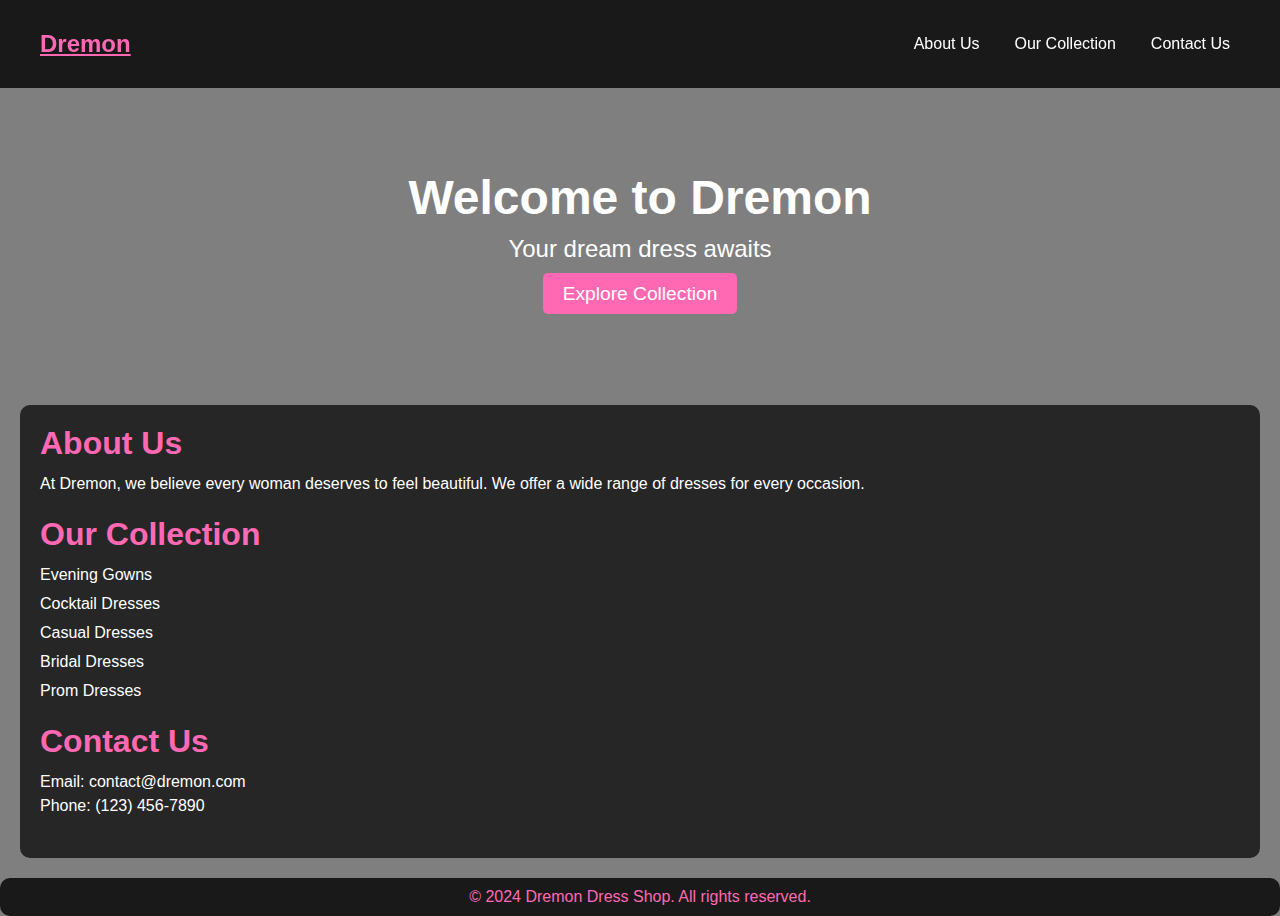
==== index.html @ 7992b868 "Task 01" ====
<!DOCTYPE html>
<html lang="en">
<head>
    <meta charset="UTF-8">
    <meta name="viewport" content="width=device-width, initial-scale=1.0">
    <title>Dremon Dress Shop</title>
    <link rel="stylesheet" href="styles.css">
</head>
<body>
    <div class="overlay"></div>
    <nav class="navbar">
        <div class="container">
            <a href="#" class="logo">Dremon</a>
            <ul class="nav-links">
                <li><a href="#about">About Us</a></li>
                <li><a href="#collection">Our Collection</a></li>
                <li><a href="#contact">Contact Us</a></li>
            </ul>
        </div>
    </nav>
    <header class="header">
        <div class="container">
            <h1>Welcome to Dremon</h1>
            <p>Your dream dress awaits</p>
            <a href="#collection" class="cta-button">Explore Collection</a>
        </div>
    </header>
    <main class="main-content container">
        <section id="about" class="about">
            <h2>About Us</h2>
            <p>At Dremon, we believe every woman deserves to feel beautiful. We offer a wide range of dresses for every occasion.</p>
        </section>
        <section id="collection" class="collection">
            <h2>Our Collection</h2>
            <ul>
                <li>Evening Gowns</li>
                <li>Cocktail Dresses</li>
                <li>Casual Dresses</li>
                <li>Bridal Dresses</li>
                <li>Prom Dresses</li>
            </ul>
        </section>
        <section id="contact" class="contact">
            <h2>Contact Us</h2>
            <p>Email: contact@dremon.com</p>
            <p>Phone: (123) 456-7890</p>
        </section>
    </main>
    <footer class="footer">
        <p>&copy; 2024 Dremon Dress Shop. All rights reserved.</p>
    </footer>
</body>
</html>
---- styles.css ----
/* Reset some default browser styles */
body, h1, h2, p, ul {
    margin: 0;
    padding: 0;
    box-sizing: border-box;
}

/* Set the background image and some basic styles for the body */
body {
    font-family: 'Arial', sans-serif;
    color: #333;
    background-image: url('https://get.pxhere.com/photo/interior-fashion-business-clothing-room-interior-design-boutique-inside-design-lobby-clothes-dresses-dress-shop-women\'s-1133206.jpg');
    background-size: cover;
    background-repeat: no-repeat;
    background-attachment: fixed;
    position: relative;
}

/* Overlay to darken the background image for better text visibility */
.overlay {
    position: absolute;
    top: 0;
    left: 0;
    width: 100%;
    height: 100%;
    background: rgba(0, 0, 0, 0.5);
    z-index: -1;
}

/* Container for the main content to center it and add padding */
.container {
    max-width: 1200px;
    margin: 0 auto;
    padding: 20px;
    position: relative;
    z-index: 1;
    color: #fff;
}

/* Navigation bar styles */
.navbar {
    background-color: rgba(0, 0, 0, 0.8);
    padding: 10px 0;
    position: fixed;
    width: 100%;
    top: 0;
    left: 0;
    z-index: 2;
}

.navbar .container {
    display: flex;
    justify-content: space-between;
    align-items: center;
}

.navbar .logo {
    font-size: 1.5em;
    font-weight: bold;
    color: #ff69b4;
}

.navbar .nav-links {
    list-style: none;
    display: flex;
    gap: 15px;
}

.navbar .nav-links a {
    color: #fff;
    text-decoration: none;
    padding: 5px 10px;
    border-radius: 5px;
}

.navbar .nav-links a:hover {
    background-color: #ff69b4;
    color: #000;
}

/* Header styles */
.header {
    text-align: center;
    padding: 150px 20px 50px;
}

.header h1 {
    font-size: 3em;
    margin-bottom: 10px;
}

.header p {
    font-size: 1.5em;
    margin-bottom: 20px;
}

.header .cta-button {
    padding: 10px 20px;
    font-size: 1.2em;
    background-color: #ff69b4;
    color: #fff;
    text-decoration: none;
    border-radius: 5px;
}

.header .cta-button:hover {
    background-color: #ff1493;
}

/* Main content styles */
.main-content {
    background-color: rgba(0, 0, 0, 0.7);
    border-radius: 10px;
    padding: 20px;
    margin-top: 30px;
}

.main-content section {
    margin-bottom: 20px;
}

.main-content h2 {
    font-size: 2em;
    margin-bottom: 10px;
    color: #ff69b4;
}

.main-content p, .main-content ul {
    font-size: 1em;
    line-height: 1.5;
}

.main-content ul {
    list-style-type: none;
}

.main-content li {
    margin-bottom: 5px;
}

/* Footer styles */
.footer {
    text-align: center;
    padding: 10px;
    background-color: rgba(0, 0, 0, 0.8);
    margin-top: 20px;
    color: #ff69b4;
    border-radius: 10px;
}
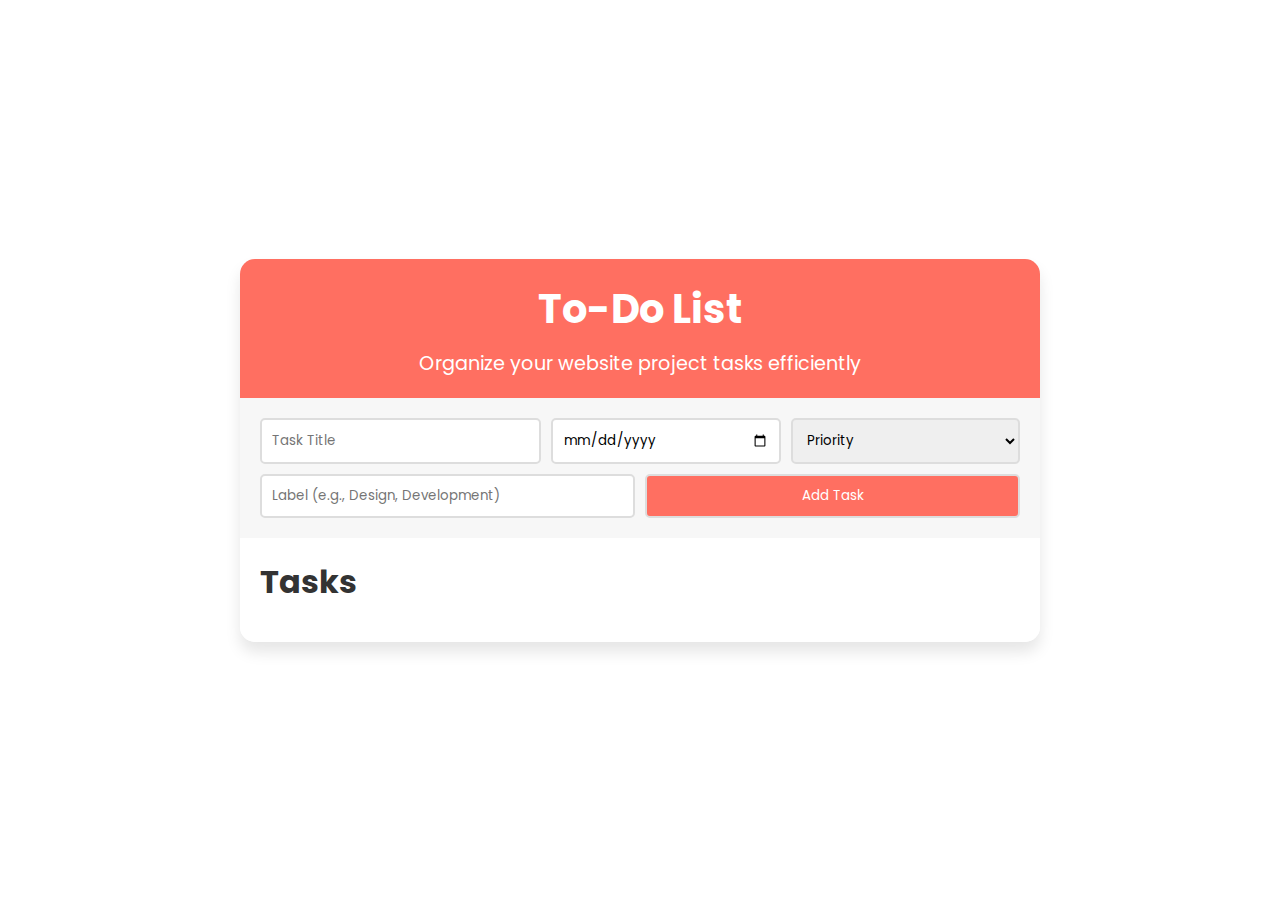
==== commit a9620c0d: "Task02 pages" ====
--- a/index.html
+++ b/index.html
@@ -3,51 +3,35 @@
 <head>
     <meta charset="UTF-8">
     <meta name="viewport" content="width=device-width, initial-scale=1.0">
-    <title>Dremon Dress Shop</title>
+    <title>To-Do List for Website Projects</title>
     <link rel="stylesheet" href="styles.css">
+    <link href="https://fonts.googleapis.com/css2?family=Poppins:wght@400;600&display=swap" rel="stylesheet">
 </head>
 <body>
-    <div class="overlay"></div>
-    <nav class="navbar">
-        <div class="container">
-            <a href="#" class="logo">Dremon</a>
-            <ul class="nav-links">
-                <li><a href="#about">About Us</a></li>
-                <li><a href="#collection">Our Collection</a></li>
-                <li><a href="#contact">Contact Us</a></li>
-            </ul>
-        </div>
-    </nav>
-    <header class="header">
-        <div class="container">
-            <h1>Welcome to Dremon</h1>
-            <p>Your dream dress awaits</p>
-            <a href="#collection" class="cta-button">Explore Collection</a>
-        </div>
-    </header>
-    <main class="main-content container">
-        <section id="about" class="about">
-            <h2>About Us</h2>
-            <p>At Dremon, we believe every woman deserves to feel beautiful. We offer a wide range of dresses for every occasion.</p>
-        </section>
-        <section id="collection" class="collection">
-            <h2>Our Collection</h2>
-            <ul>
-                <li>Evening Gowns</li>
-                <li>Cocktail Dresses</li>
-                <li>Casual Dresses</li>
-                <li>Bridal Dresses</li>
-                <li>Prom Dresses</li>
-            </ul>
-        </section>
-        <section id="contact" class="contact">
-            <h2>Contact Us</h2>
-            <p>Email: contact@dremon.com</p>
-            <p>Phone: (123) 456-7890</p>
-        </section>
-    </main>
-    <footer class="footer">
-        <p>&copy; 2024 Dremon Dress Shop. All rights reserved.</p>
-    </footer>
+    <div class="container">
+        <header>
+            <h1>To-Do List</h1>
+            <p>Organize your website project tasks efficiently</p>
+        </header>
+        <main>
+            <div class="task-form">
+                <input type="text" id="task-title" placeholder="Task Title" required>
+                <input type="date" id="task-deadline" required>
+                <select id="task-priority" required>
+                    <option value="" disabled selected>Priority</option>
+                    <option value="High">High</option>
+                    <option value="Medium">Medium</option>
+                    <option value="Low">Low</option>
+                </select>
+                <input type="text" id="task-label" placeholder="Label (e.g., Design, Development)">
+                <button onclick="addTask()">Add Task</button>
+            </div>
+            <div class="task-list">
+                <h2>Tasks</h2>
+                <ul id="tasks"></ul>
+            </div>
+        </main>
+    </div>
+    <script src="script.js"></script>
 </body>
 </html>
--- a/styles.css
+++ b/styles.css
@@ -1,149 +1,153 @@
-/* Reset some default browser styles */
-body, h1, h2, p, ul {
+/* Basic resets and font setup */
+body, h1, h2, p, input, select, button {
     margin: 0;
     padding: 0;
     box-sizing: border-box;
+    font-family: 'Poppins', sans-serif;
 }
 
-/* Set the background image and some basic styles for the body */
 body {
-    font-family: 'Arial', sans-serif;
-    color: #333;
-    background-image: url('https://get.pxhere.com/photo/interior-fashion-business-clothing-room-interior-design-boutique-inside-design-lobby-clothes-dresses-dress-shop-women\'s-1133206.jpg');
+    background: url('https://www.pixelstalk.net/wp-content/uploads/images4/4K-Backgrounds-1-scaled.jpg') no-repeat center center fixed;
     background-size: cover;
-    background-repeat: no-repeat;
-    background-attachment: fixed;
-    position: relative;
+    display: flex;
+    justify-content: center;
+    align-items: center;
+    height: 100vh;
 }
 
-/* Overlay to darken the background image for better text visibility */
-.overlay {
-    position: absolute;
-    top: 0;
-    left: 0;
-    width: 100%;
-    height: 100%;
-    background: rgba(0, 0, 0, 0.5);
-    z-index: -1;
+.container {
+    background: rgba(255, 255, 255, 0.9);
+    border-radius: 15px;
+    box-shadow: 0 10px 15px rgba(0, 0, 0, 0.1);
+    overflow: hidden;
+    width: 90%;
+    max-width: 800px;
 }
 
-/* Container for the main content to center it and add padding */
-.container {
-    max-width: 1200px;
-    margin: 0 auto;
+header {
+    background: #ff6f61;
+    color: #fff;
     padding: 20px;
-    position: relative;
-    z-index: 1;
-    color: #fff;
+    text-align: center;
 }
 
-/* Navigation bar styles */
-.navbar {
-    background-color: rgba(0, 0, 0, 0.8);
-    padding: 10px 0;
-    position: fixed;
-    width: 100%;
-    top: 0;
-    left: 0;
-    z-index: 2;
+header h1 {
+    font-size: 2.5em;
+    margin-bottom: 10px;
 }
 
-.navbar .container {
+header p {
+    font-size: 1.2em;
+}
+
+.task-form {
+    padding: 20px;
+    display: flex;
+    flex-wrap: wrap;
+    gap: 10px;
+    background: #f7f7f7;
+}
+
+.task-form input, .task-form select, .task-form button {
+    padding: 10px;
+    border: 2px solid #ddd;
+    border-radius: 5px;
+    flex: 1;
+}
+
+.task-form button {
+    background: #ff6f61;
+    color: #fff;
+    cursor: pointer;
+}
+
+.task-form button:hover {
+    background: #e65c54;
+}
+
+.task-list {
+    padding: 20px;
+}
+
+.task-list h2 {
+    font-size: 2em;
+    margin-bottom: 15px;
+    color: #333;
+}
+
+.task-list ul {
+    list-style: none;
+    padding: 0;
+}
+
+.task-list li {
+    background: #fff;
+    margin-bottom: 15px;
+    padding: 20px;
+    border-left: 5px solid;
+    border-radius: 5px;
     display: flex;
     justify-content: space-between;
     align-items: center;
+    box-shadow: 0 3px 6px rgba(0, 0, 0, 0.1);
 }
 
-.navbar .logo {
-    font-size: 1.5em;
-    font-weight: bold;
-    color: #ff69b4;
+.task-list li[data-priority="High"] {
+    border-left-color: #ff6f61;
 }
 
-.navbar .nav-links {
-    list-style: none;
-    display: flex;
-    gap: 15px;
+.task-list li[data-priority="Medium"] {
+    border-left-color: #ffd54f;
 }
 
-.navbar .nav-links a {
-    color: #fff;
-    text-decoration: none;
-    padding: 5px 10px;
-    border-radius: 5px;
+.task-list li[data-priority="Low"] {
+    border-left-color: #81c784;
 }
 
-.navbar .nav-links a:hover {
-    background-color: #ff69b4;
-    color: #000;
+.task-info {
+    flex: 1;
 }
 
-/* Header styles */
-.header {
-    text-align: center;
-    padding: 150px 20px 50px;
+.task-info .task-title {
+    font-size: 1.2em;
+    font-weight: 600;
 }
 
-.header h1 {
-    font-size: 3em;
-    margin-bottom: 10px;
+.task-info .task-details {
+    font-size: 0.9em;
+    color: #666;
+    display: flex;
+    align-items: center;
 }
 
-.header p {
-    font-size: 1.5em;
-    margin-bottom: 20px;
+.task-info .task-details img {
+    width: 20px;
+    height: 20px;
+    margin-right: 5px;
 }
 
-.header .cta-button {
-    padding: 10px 20px;
-    font-size: 1.2em;
-    background-color: #ff69b4;
-    color: #fff;
-    text-decoration: none;
-    border-radius: 5px;
+.task-actions {
+    display: flex;
+    gap: 10px;
 }
 
-.header .cta-button:hover {
-    background-color: #ff1493;
+.task-actions button {
+    padding: 5px 10px;
+    border: none;
+    background-color: #ff6f61;
+    color: #fff;
+    border-radius: 5px;
+    cursor: pointer;
+    display: flex;
+    align-items: center;
 }
 
-/* Main content styles */
-.main-content {
-    background-color: rgba(0, 0, 0, 0.7);
-    border-radius: 10px;
-    padding: 20px;
-    margin-top: 30px;
+.task-actions button:hover {
+    background-color: #e65c54;
 }
 
-.main-content section {
-    margin-bottom: 20px;
+.task-actions button img {
+    width: 20px;
+    height: 20px;
+    margin-right: 5px;
 }
-
-.main-content h2 {
-    font-size: 2em;
-    margin-bottom: 10px;
-    color: #ff69b4;
-}
-
-.main-content p, .main-content ul {
-    font-size: 1em;
-    line-height: 1.5;
-}
-
-.main-content ul {
-    list-style-type: none;
-}
-
-.main-content li {
-    margin-bottom: 5px;
-}
-
-/* Footer styles */
-.footer {
-    text-align: center;
-    padding: 10px;
-    background-color: rgba(0, 0, 0, 0.8);
-    margin-top: 20px;
-    color: #ff69b4;
-    border-radius: 10px;
-}
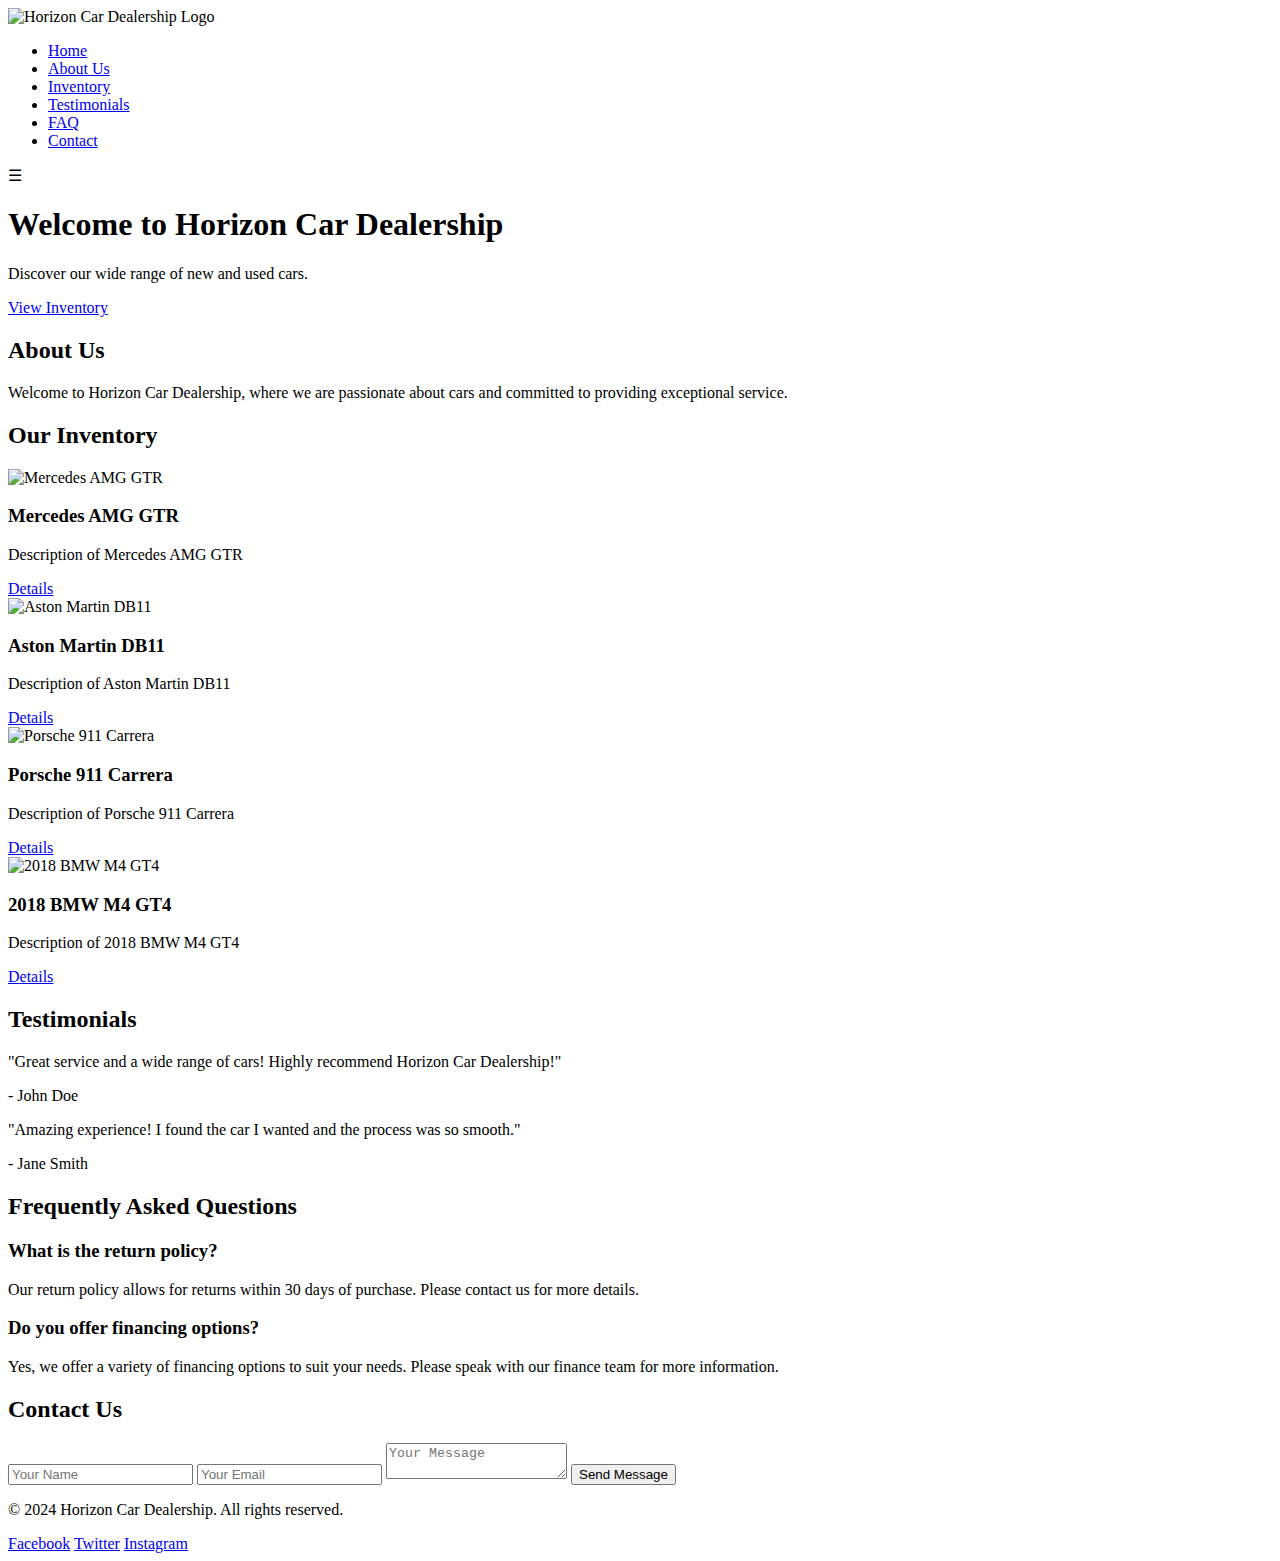
==== commit 40da7eb7: "Updated Task 01 for marks" ====
--- a/index.html
+++ b/index.html
@@ -3,35 +3,136 @@
 <head>
     <meta charset="UTF-8">
     <meta name="viewport" content="width=device-width, initial-scale=1.0">
-    <title>To-Do List for Website Projects</title>
-    <link rel="stylesheet" href="styles.css">
-    <link href="https://fonts.googleapis.com/css2?family=Poppins:wght@400;600&display=swap" rel="stylesheet">
+    <title>Horizon Car Dealership</title>
+    <link rel="stylesheet" href="Styles.css">
+    <script defer src="script.ts"></script>
 </head>
 <body>
+
+<header>
     <div class="container">
-        <header>
-            <h1>To-Do List</h1>
-            <p>Organize your website project tasks efficiently</p>
-        </header>
-        <main>
-            <div class="task-form">
-                <input type="text" id="task-title" placeholder="Task Title" required>
-                <input type="date" id="task-deadline" required>
-                <select id="task-priority" required>
-                    <option value="" disabled selected>Priority</option>
-                    <option value="High">High</option>
-                    <option value="Medium">Medium</option>
-                    <option value="Low">Low</option>
-                </select>
-                <input type="text" id="task-label" placeholder="Label (e.g., Design, Development)">
-                <button onclick="addTask()">Add Task</button>
+        <div class="logo">
+            <img src="https://th.bing.com/th/id/OIP.OoFQ7Jnc_H771C43h5D4-QHaD4?rs=1&pid=ImgDetMain" alt="Horizon Car Dealership Logo">
+        </div>
+        <nav>
+            <ul>
+                <li><a href="#home">Home</a></li>
+                <li><a href="#about">About Us</a></li>
+                <li><a href="#inventory">Inventory</a></li>
+                <li><a href="#testimonials">Testimonials</a></li>
+                <li><a href="#faq">FAQ</a></li>
+                <li><a href="#contact">Contact</a></li>
+            </ul>
+        </nav>
+        <div class="hamburger-menu">&#9776;</div>
+    </div>
+</header>
+
+<main>
+    <!-- Hero Section -->
+    <section id="home" class="hero" style="background-image: url('https://www.pixelstalk.net/wp-content/uploads/images4/4K-Backgrounds-1-scaled.jpg');">
+        <div class="container">
+            <h1>Welcome to Horizon Car Dealership</h1>
+            <p>Discover our wide range of new and used cars.</p>
+            <a href="#inventory" class="btn">View Inventory</a>
+        </div>
+    </section>
+
+    <!-- About Us Section -->
+    <section id="about" class="about">
+        <div class="container">
+            <h2>About Us</h2>
+            <p>Welcome to Horizon Car Dealership, where we are passionate about cars and committed to providing exceptional service.</p>
+        </div>
+    </section>
+
+    <!-- Inventory Section -->
+    <section id="inventory" class="inventory">
+        <div class="container">
+            <h2>Our Inventory</h2>
+            <div class="car-grid">
+                <div class="car-card">
+                    <img src="https://th.bing.com/th/id/R.de90b3245c1aaf9a2c6ff0eb2401a41c?rik=FbNwj7sycBjlmw&riu=http%3a%2f%2fwww.hdcarwallpapers.com%2fwalls%2fmercedes_amg_gt_r_2018_4k_5-HD.jpg&ehk=On8mVHexZmYNGcTAzD8FrZhdwpxQUroXTySFU3%2bvq04%3d&risl=1&pid=ImgRaw&r=0" alt="Mercedes AMG GTR">
+                    <h3>Mercedes AMG GTR</h3>
+                    <p>Description of Mercedes AMG GTR</p>
+                    <a href="#" class="btn">Details</a>
+                </div>
+                <div class="car-card">
+                    <img src="https://performancedrive.com.au/wp-content/uploads/2016/03/Aston-Martin-DB11-LEDs.jpg" alt="Aston Martin DB11">
+                    <h3>Aston Martin DB11</h3>
+                    <p>Description of Aston Martin DB11</p>
+                    <a href="#" class="btn">Details</a>
+                </div>
+                <div class="car-card">
+                    <img src="https://pixelz.cc/wp-content/uploads/2019/01/porsche-911-carrera-uhd-4k-wallpaper.jpg" alt="Porsche 911 Carrera">
+                    <h3>Porsche 911 Carrera</h3>
+                    <p>Description of Porsche 911 Carrera</p>
+                    <a href="#" class="btn">Details</a>
+                </div>
+                <div class="car-card">
+                    <img src="https://th.bing.com/th/id/R.e6638060e1fc8fd2e0fd7da6504434b5?rik=vhVzjxLpYzdvHg&riu=http%3a%2f%2fwww.hdcarwallpapers.com%2fwalls%2f2018_bmw_m4_gt4_4k_3-HD.jpg&ehk=Ep2l71Yr7i1%2bylwBM%2b%2fzfBHfgUj%2f962RTo8mz0M29JU%3d&risl=1&pid=ImgRaw&r=0" alt="2018 BMW M4 GT4">
+                    <h3>2018 BMW M4 GT4</h3>
+                    <p>Description of 2018 BMW M4 GT4</p>
+                    <a href="#" class="btn">Details</a>
+                </div>
             </div>
-            <div class="task-list">
-                <h2>Tasks</h2>
-                <ul id="tasks"></ul>
+        </div>
+    </section>
+
+    <!-- Testimonials Section -->
+    <section id="testimonials" class="testimonials">
+        <div class="container">
+            <h2>Testimonials</h2>
+            <div class="testimonial">
+                <p>"Great service and a wide range of cars! Highly recommend Horizon Car Dealership!"</p>
+                <p>- John Doe</p>
             </div>
-        </main>
+            <div class="testimonial">
+                <p>"Amazing experience! I found the car I wanted and the process was so smooth."</p>
+                <p>- Jane Smith</p>
+            </div>
+        </div>
+    </section>
+
+    <!-- FAQ Section -->
+    <section id="faq" class="faq">
+        <div class="container">
+            <h2>Frequently Asked Questions</h2>
+            <div class="faq-item">
+                <h3>What is the return policy?</h3>
+                <p>Our return policy allows for returns within 30 days of purchase. Please contact us for more details.</p>
+            </div>
+            <div class="faq-item">
+                <h3>Do you offer financing options?</h3>
+                <p>Yes, we offer a variety of financing options to suit your needs. Please speak with our finance team for more information.</p>
+            </div>
+        </div>
+    </section>
+
+    <!-- Contact Section -->
+    <section id="contact" class="contact">
+        <div class="container">
+            <h2>Contact Us</h2>
+            <form action="#" id="contactForm">
+                <input type="text" name="name" placeholder="Your Name" required>
+                <input type="email" name="email" placeholder="Your Email" required>
+                <textarea name="message" placeholder="Your Message" required></textarea>
+                <button type="submit" class="btn">Send Message</button>
+            </form>
+        </div>
+    </section>
+</main>
+
+<footer>
+    <div class="container">
+        <p>&copy; 2024 Horizon Car Dealership. All rights reserved.</p>
+        <div class="social">
+            <a href="#">Facebook</a>
+            <a href="#">Twitter</a>
+            <a href="#">Instagram</a>
+        </div>
     </div>
-    <script src="script.js"></script>
+</footer>
+
 </body>
 </html>
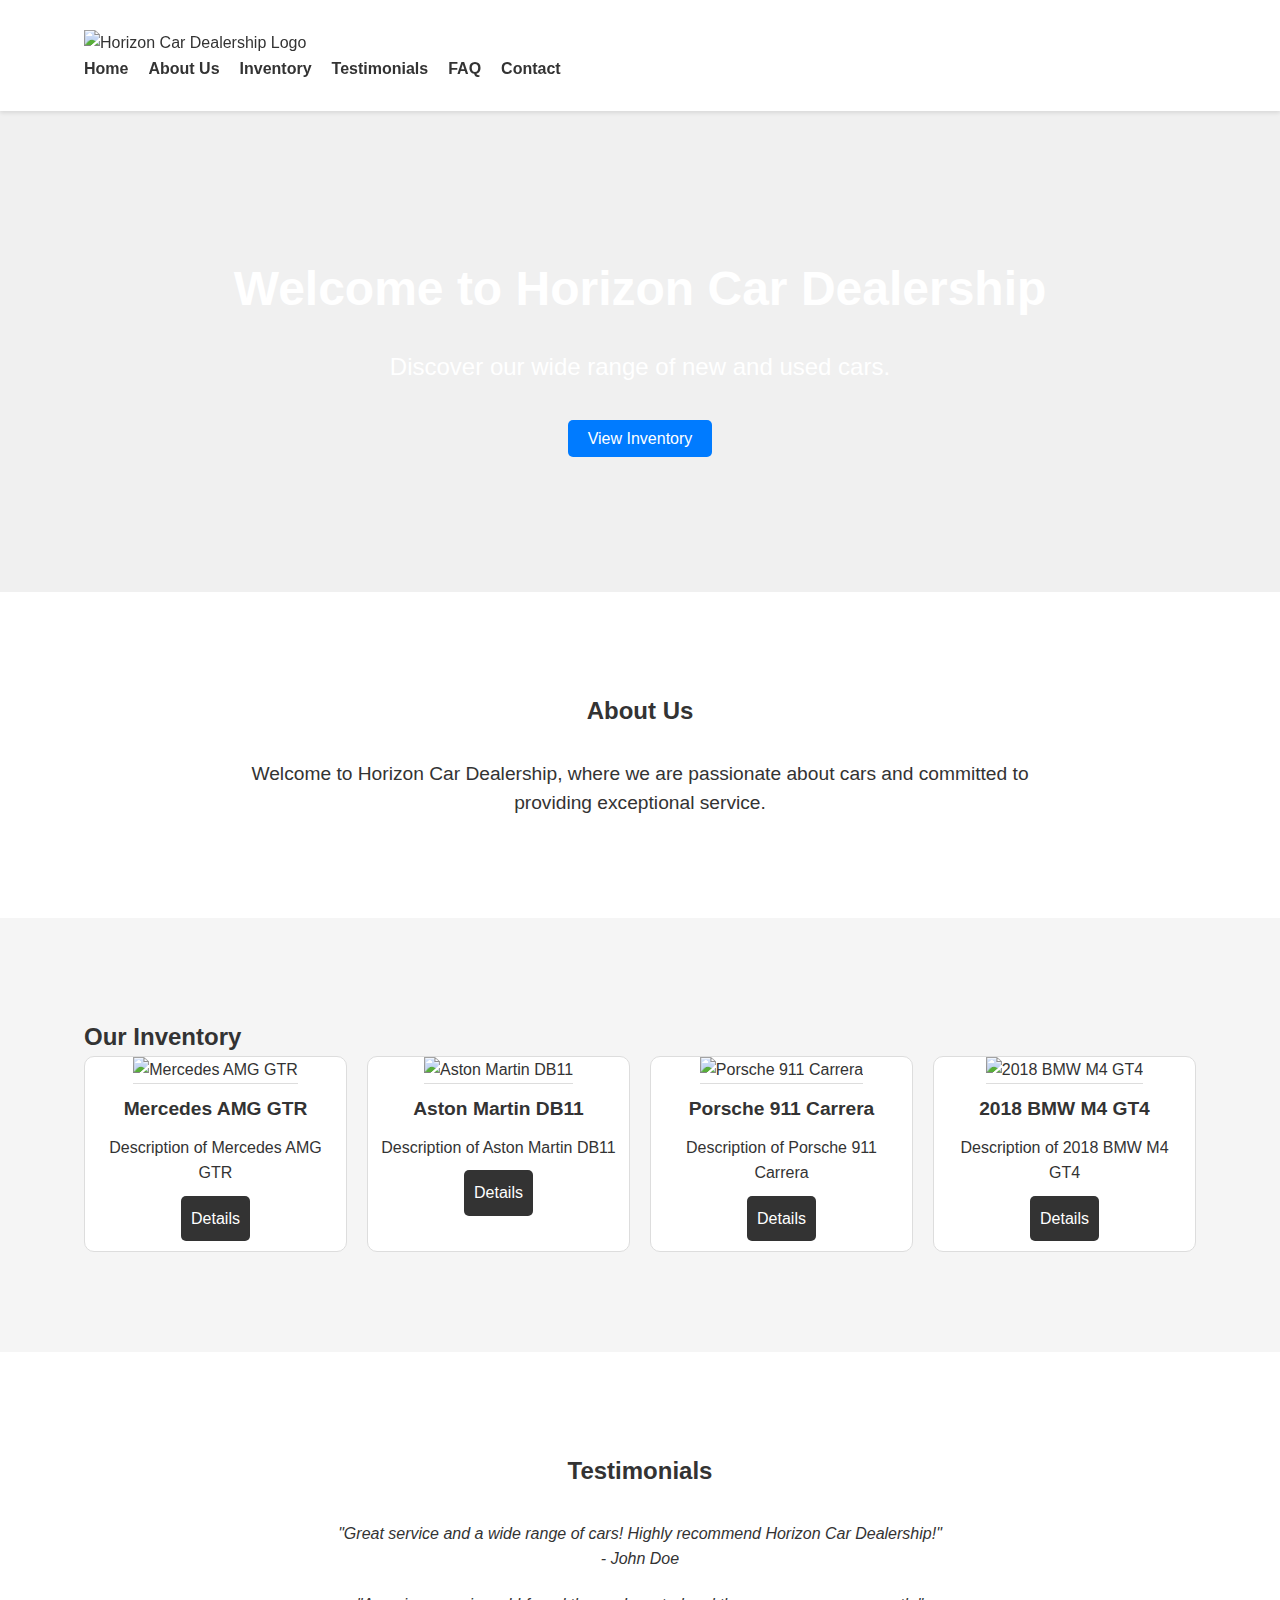
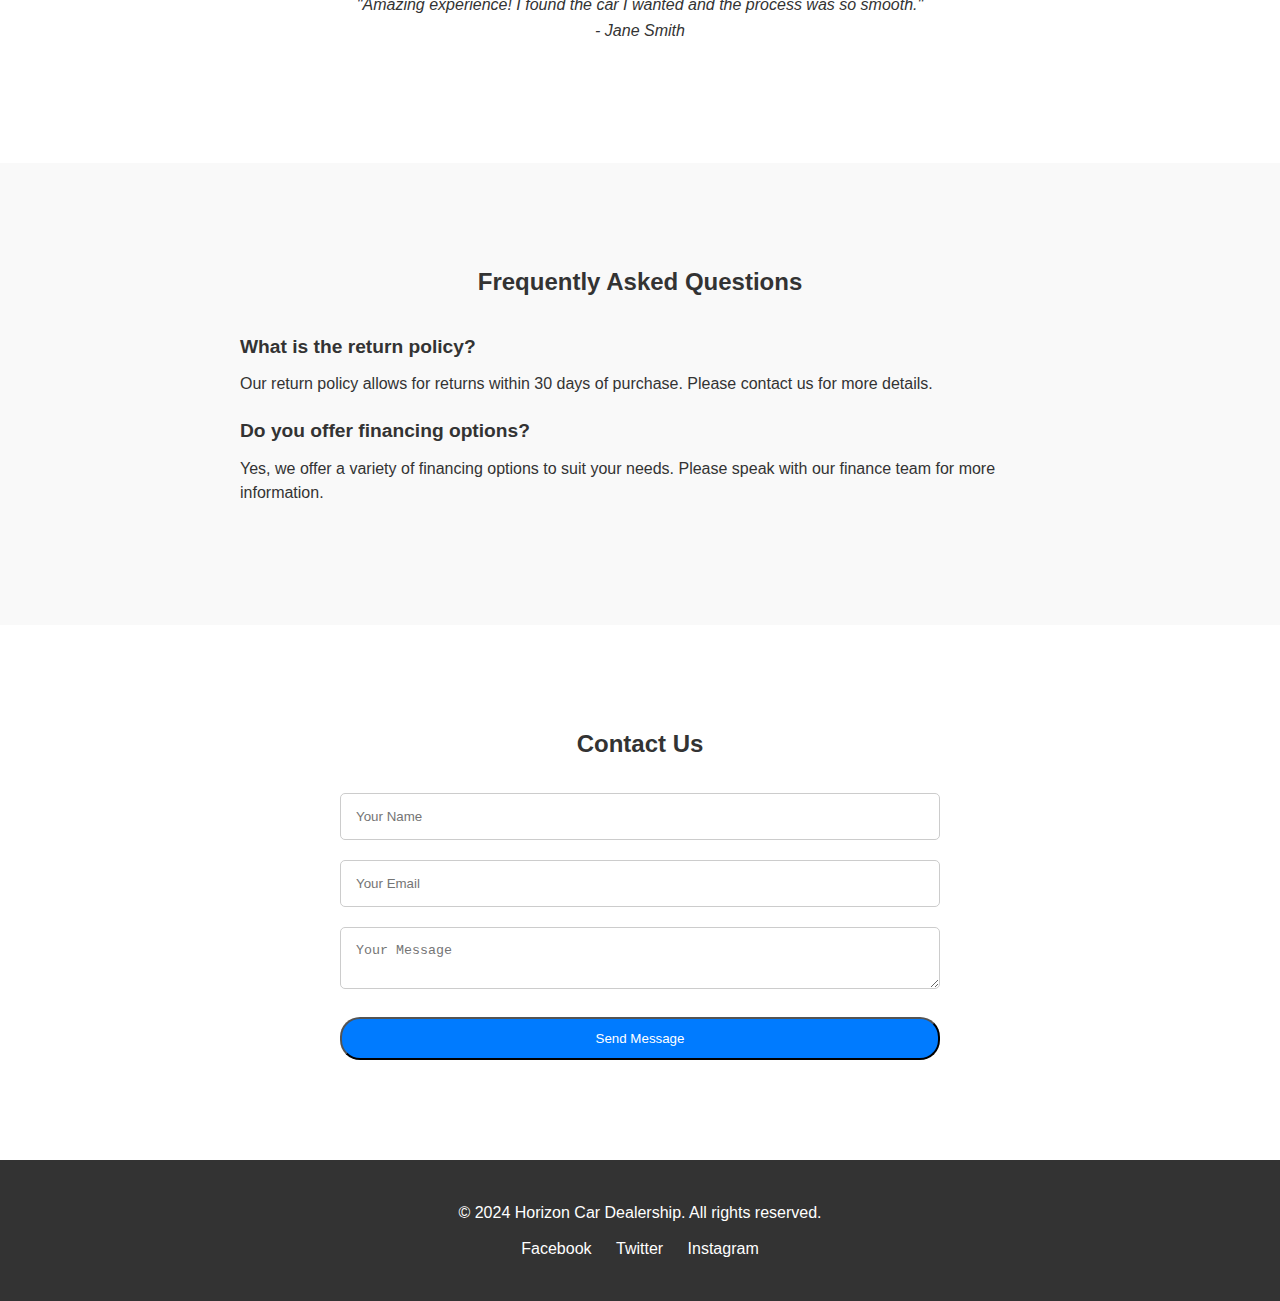
==== commit 8c07e503: "Made correction for Github Pages" ====
--- a/index.html
+++ b/index.html
@@ -4,8 +4,8 @@
     <meta charset="UTF-8">
     <meta name="viewport" content="width=device-width, initial-scale=1.0">
     <title>Horizon Car Dealership</title>
-    <link rel="stylesheet" href="Styles.css">
-    <script defer src="script.ts"></script>
+    <link rel="stylesheet" href="styles.css">
+    <script defer src="script.js"></script>
 </head>
 <body>
 
--- a/styles.css
+++ b/styles.css
@@ -0,0 +1,379 @@
+/* Reset and General Styles */
+* {
+    box-sizing: border-box;
+    margin: 0;
+    padding: 0;
+}
+
+body {
+    font-family: 'Arial', sans-serif;
+    line-height: 1.6;
+    background-color: #f0f0f0;
+    color: #333;
+    overflow-x: hidden;
+    scroll-behavior: smooth; /* Smooth scrolling */
+}
+
+.container {
+    width: 90%;
+    max-width: 1200px;
+    margin: 0 auto;
+    padding: 20px;
+}
+
+/* Header Styles */
+header {
+    background-color: #ffffff;
+    box-shadow: 0 2px 4px rgba(0, 0, 0, 0.1);
+    padding: 10px 0;
+    position: sticky;
+    top: 0;
+    z-index: 1000;
+    display: flex;
+    justify-content: space-between;
+    align-items: center;
+}
+
+.logo img {
+    height: 40px; /* Adjust as needed */
+}
+
+nav ul {
+    list-style-type: none;
+    display: flex;
+    align-items: center;
+    margin: 0;
+    padding: 0;
+}
+
+nav ul li {
+    margin-right: 20px;
+}
+
+nav ul li a {
+    text-decoration: none;
+    color: #333;
+    font-weight: bold;
+}
+
+.hamburger-menu {
+    display: none;
+    font-size: 1.5rem;
+    cursor: pointer;
+}
+
+/* Hero Section */
+.hero {
+    background-size: cover;
+    background-position: center;
+    padding: 120px 0;
+    color: #fff;
+    text-align: center;
+}
+
+.hero h1 {
+    font-size: 3rem;
+    margin-bottom: 20px;
+    animation: fadeInDown 1s ease-in-out; /* Add fade in animation */
+}
+
+.hero p {
+    font-size: 1.5rem;
+    margin-bottom: 40px;
+    animation: fadeInUp 1s ease-in-out; /* Add fade in animation */
+}
+
+.hero .btn {
+    background-color: #007bff;
+    color: #ffffff;
+    padding: 10px 20px;
+    border-radius: 5px;
+    text-decoration: none;
+    transition: background-color 0.3s ease;
+}
+
+.hero .btn:hover {
+    background-color: #0056b3;
+}
+
+/* About Section */
+.about {
+    background-color: #ffffff;
+    padding: 80px 0;
+}
+
+.about h2 {
+    text-align: center;
+    margin-bottom: 30px;
+}
+
+.about p {
+    text-align: center;
+    font-size: 1.2rem;
+    line-height: 1.5;
+    max-width: 800px;
+    margin: 0 auto;
+}
+
+/* Inventory Section */
+/* Inventory Section */
+.inventory {
+    background: #f5f5f5;
+    padding: 80px 0;
+}
+
+.inventory .car-grid {
+    display: grid;
+    grid-template-columns: repeat(auto-fill, minmax(250px, 1fr));
+    grid-gap: 20px;
+}
+
+.inventory .car-card {
+    background: #fff;
+    border: 1px solid #ddd;
+    border-radius: 10px;
+    text-align: center;
+    overflow: hidden;
+    transition: transform 0.3s;
+}
+
+.inventory .car-card:hover {
+    transform: scale(1.05);
+}
+
+.inventory .car-card img {
+    width: 100%;
+    border-bottom: 1px solid #ddd;
+}
+
+.inventory .car-card h3 {
+    font-size: 1.2rem;
+    margin: 10px 0;
+}
+
+.inventory .car-card p {
+    padding: 0 10px;
+}
+
+.inventory .car-card .btn {
+    background: #333;
+    color: #fff;
+    padding: 10px;
+    text-decoration: none;
+    display: inline-block;
+    margin: 10px 0;
+    border-radius: 5px;
+}
+
+
+.car-card .btn:hover {
+    background-color: #0056b3;
+}
+
+.car-card:hover {
+    transform: translateY(-10px);
+    box-shadow: 0 15px 30px rgba(0, 0, 0, 0.1);
+}
+
+.car-card:hover img {
+    transform: scale(1.05);
+}
+
+/* Testimonials Section */
+.testimonials {
+    background-color: #ffffff;
+    padding: 80px 0;
+}
+
+.testimonials h2 {
+    text-align: center;
+    margin-bottom: 30px;
+}
+
+.testimonial {
+    max-width: 800px;
+    margin: 0 auto;
+    text-align: center;
+    font-style: italic;
+    margin-bottom: 20px;
+}
+
+/* FAQ Section */
+.faq {
+    background-color: #f9f9f9;
+    padding: 80px 0;
+}
+
+.faq h2 {
+    text-align: center;
+    margin-bottom: 30px;
+}
+
+.faq-item {
+    max-width: 800px;
+    margin: 0 auto 20px;
+}
+
+.faq-item h3 {
+    font-size: 1.2rem;
+    margin-bottom: 10px;
+}
+
+.faq-item p {
+    font-size: 1rem;
+    line-height: 1.5;
+}
+
+/* Contact Section */
+.contact {
+    background-color: #ffffff;
+    padding: 80px 0;
+}
+
+.contact h2 {
+    text-align: center;
+    margin-bottom: 30px;
+}
+
+.contact form {
+    max-width: 600px;
+    margin: 0 auto;
+}
+
+.contact input,
+.contact textarea {
+    width: 100%;
+    padding: 15px;
+    margin-bottom: 20px;
+    border: 1px solid #cccccc;
+    border-radius: 5px;
+}
+
+.contact .btn {
+    display: block;
+    width: 100%;
+    background-color: #007bff;
+    color: #ffffff;
+    padding: 12px 0;
+    text-align: center;
+    text-decoration: none;
+    border-radius: 20px;
+    transition: background-color 0.3s ease;
+}
+
+.contact .btn:hover {
+    background-color: #0056b3;
+}
+
+/* Footer Styles */
+footer {
+    background-color: #333;
+    color: #ffffff;
+    text-align: center;
+    padding: 20px 0;
+    position: relative;
+    bottom: 0;
+    width: 100%;
+}
+
+footer p {
+    margin: 0;
+}
+
+footer .social {
+    margin-top: 10px;
+}
+
+footer .social a {
+    margin: 0 10px;
+    text-decoration: none;
+    color: #ffffff;
+    font-size: 1rem;
+}
+
+/* Animations */
+@keyframes fadeInDown {
+    from {
+        opacity: 0;
+        transform: translateY(-20px);
+    }
+    to {
+        opacity: 1;
+        transform: translateY(0);
+    }
+}
+
+@keyframes fadeInUp {
+    from {
+        opacity: 0;
+        transform: translateY(20px);
+    }
+    to {
+        opacity: 1;
+        transform: translateY(0);
+    }
+}
+
+/* Responsive Design */
+@media (max-width: 768px) {
+    .container {
+        padding: 10px;
+    }
+
+    header {
+        padding: 5px 0;
+    }
+
+    nav ul {
+        display: none; /* Hide navigation items */
+    }
+
+    .hamburger-menu {
+        display: block; /* Show hamburger menu icon */
+    }
+
+    .hero {
+        padding: 80px 0;
+    }
+
+    .hero h1 {
+        font-size: 2.5rem;
+    }
+
+    .hero p {
+        font-size: 1rem;
+    }
+
+    .about,
+    .inventory,
+    .contact {
+        padding: 60px 0;
+    }
+}
+
+@media (max-width: 576px) {
+    .hero h1 {
+        font-size: 2rem;
+    }
+
+    .hero p {
+        font-size: 0.9rem;
+    }
+
+    .car-grid {
+        grid-template-columns: repeat(auto-fill, minmax(200px, 1fr));
+        grid-gap: 15px;
+    }
+
+    .car-card {
+        padding: 15px;
+    }
+
+    .car-card h3 {
+        font-size: 1rem;
+    }
+
+    .car-card p {
+        font-size: 0.9rem;
+    }
+}
